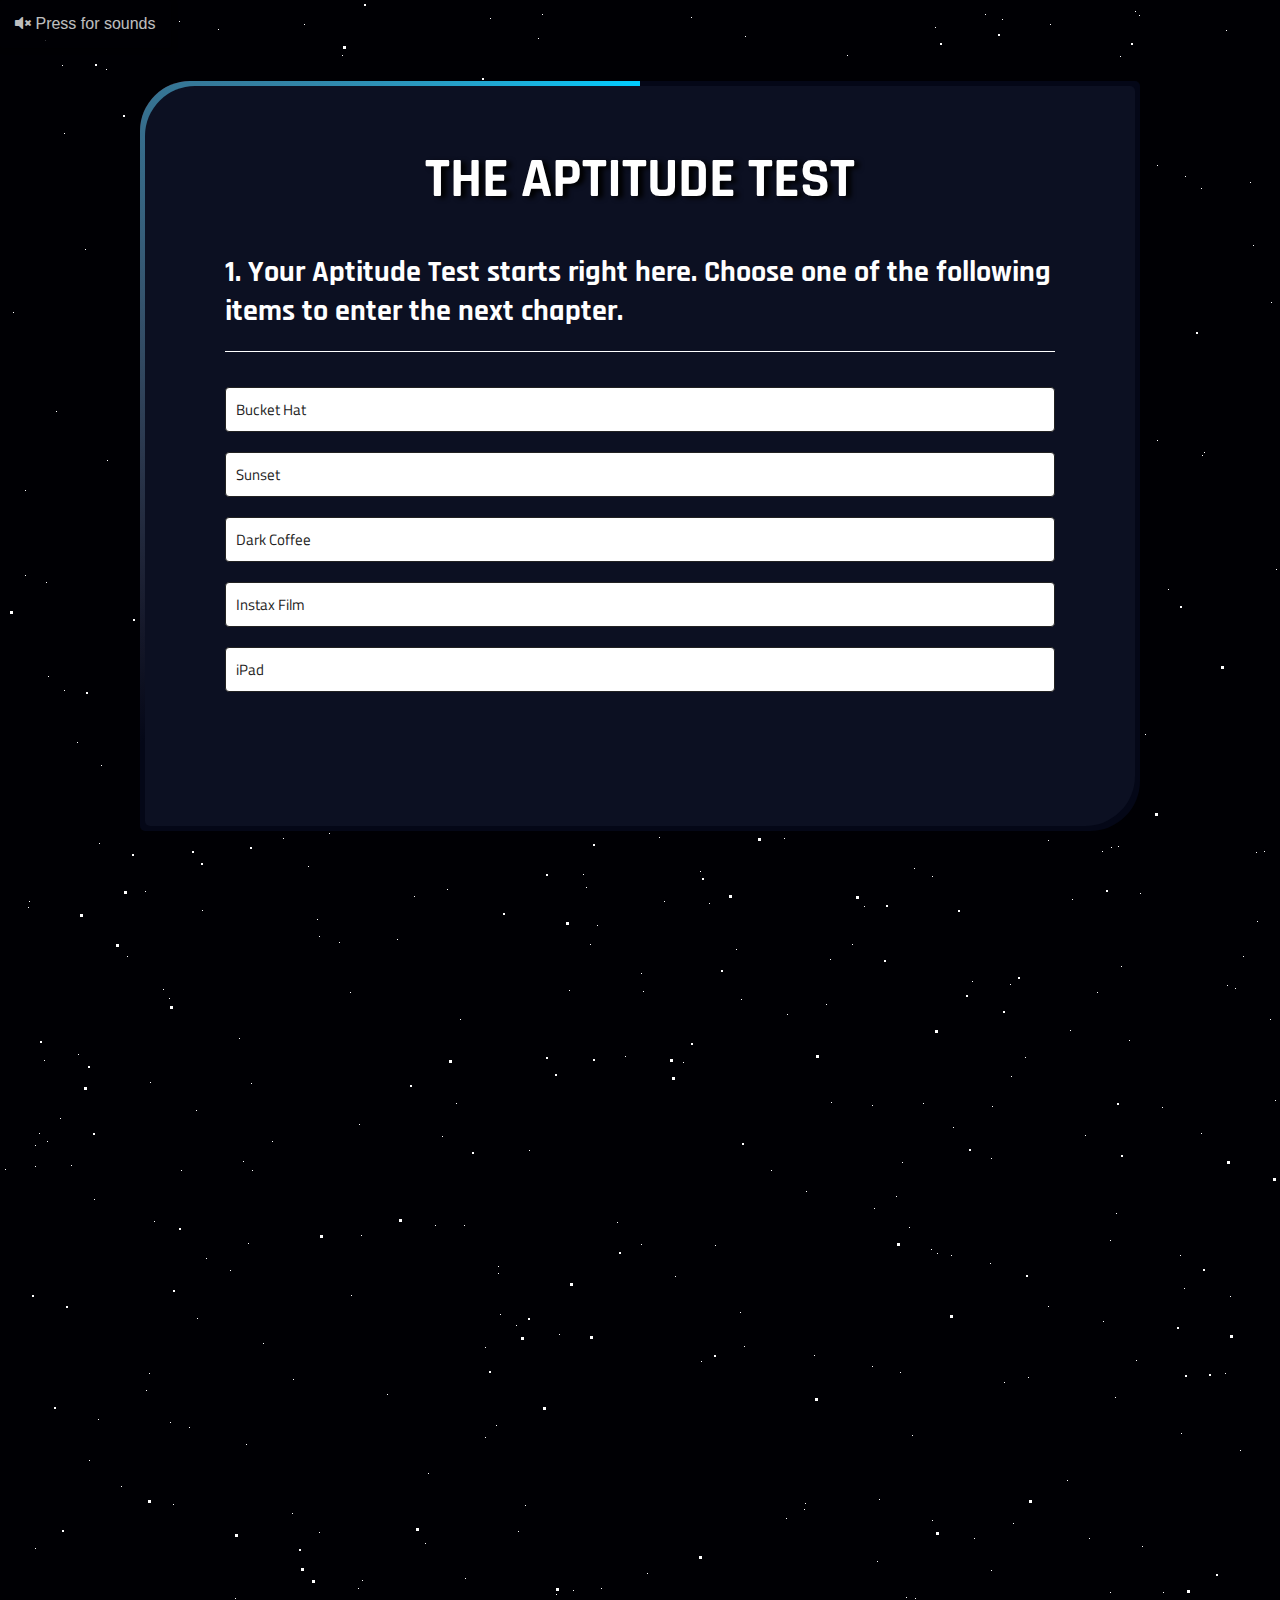
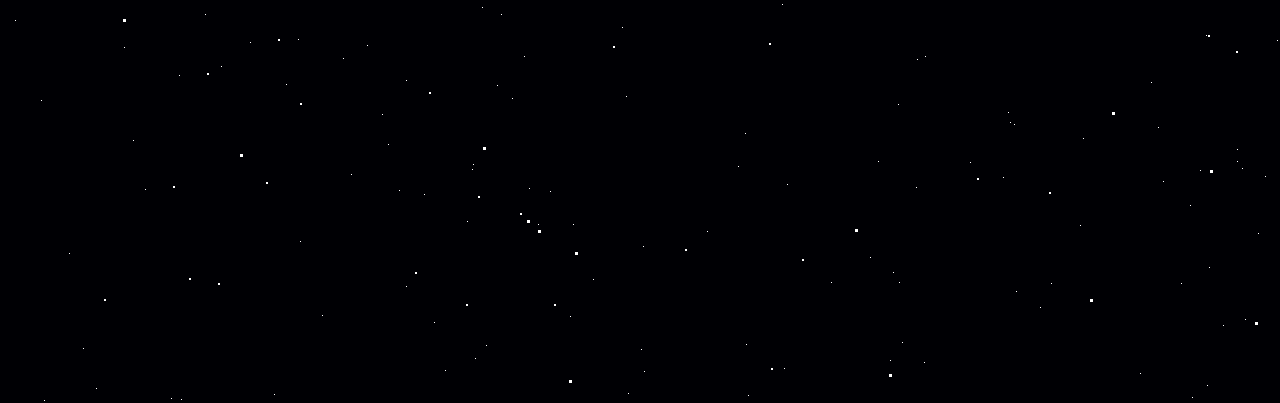
==== test.html @ cb3c07aa "With Accurate results" ====
<!DOCTYPE html>
<html lang="en">
<head>
    <meta charset="UTF-8">
    <meta name="viewport" content="width=device-width, initial-scale=1">
    <title>THE V-ZONE</title>
    
    <link rel="icon" href="./images/TVG (1).ico" type="image/x-icon">
    <link rel='stylesheet' href='https://cdnjs.cloudflare.com/ajax/libs/font-awesome/5.9.0/css/all.min.css'>
    <link rel="stylesheet" href="./test.css">
</head>
<body>
    <div id='stars'></div>
    <div id='stars2'></div>
    <div id='stars3'></div>
    <div class="container">
        <audio loop src="./audio/divergent-bg.mp3"></audio>
            <button class="mbtn" id="sound-btn">
                <i class="fas fa-volume-mute"></i>
                <span>Press for sounds</span>
            </button>
            <div class="test_container">
                <div class="test_form">
                    <!--<div class="test intro">
                        <h1>THE APTITUDE TEST</h1>
                        <p>Are you selfless like those in Abnegation, or do you value knowledge the most like the Erudite people. 
                            Perhaps you are brave as the soldier of Dauntless. Maybe you long for the peace the Amity have. Or do you fit in with the honest people of Candor?</p>
                        <p>The Aptitude Test will assign you to one of the factions in accordance with your personalities and traits. 
                            The test will reveal who you are and where you fit in, but regardless of the results, the choice is still in your hands,
                            whether to trust the test or trust yourself.</p>
                        <p><b><i>Faction before blood.</i></b></p>
                        <h4>THE GOVERNING BODY</h4>
                        <div class="nextbtn-container">
                            <button class="start-btn">TAKE THE SERUM</button>
                        </div>
                        
                    </div>-->
                    <div class="test aptitude">
                        <h1>THE APTITUDE TEST</h1>
                        <h2 id="question">QUESTION HERE</h2>
                        <div id="answer-buttons">
                            <button class="ansbtn">Answer 1</button>
                            <button class="ansbtn">Answer 2</button>
                            <button class="ansbtn">Answer 3</button>
                            <button class="ansbtn">Answer 4</button>
                            <button class="ansbtn">Answer 5</button>
                            
                        </div>
                        <button id="next-btn">NEXT</button>
                    </div>
                  
                </div>
            </div>
        
    </div>
    
    <script  src="./script.js"></script>
</body>
</html>
---- test.css ----
@import url('https://fonts.googleapis.com/css2?family=Poppins:wght@400;600;900&display=swap');
@import url('https://fonts.googleapis.com/css2?family=Rajdhani:wght@500;600;700&family=Titillium+Web:wght@200;400;600;700;800;900&display=swap');

@keyframes transitionIn {
  from {
      opacity: 0;
      transform: rotateX(-5deg);
  }
  to {
      opacity: 1;
      transform: rotateX(0);
  }
}


body {
    animation: transitionIn 1s;
    margin: 0;
    padding: 0;
    overflow-x: hidden;
    box-sizing: border-box;
    scroll-behavior: smooth;
    background: radial-gradient(ellipse at bottom, #000004 0%, #000004 100%);
    color: #ffffff;
}

.container {
    width: 100%;
    height: 100vh;
    display: flex;
    align-items: center;
    justify-content: center;
}

h1 {
    color: #ffffff;
    text-shadow: 5px 2px 5px #000000;
    text-transform: uppercase;
    font-size: 3.5em;
    font-family: 'Rajdhani', sans-serif;
    font-weight: 800;
    text-align: center;
    margin-top: 8px;
}

.test_form h4 {
    color: #ffffff;
    text-transform: uppercase;
    font-size: 30px;
    font-family: 'Rajdhani', sans-serif;
    font-weight: 900;
    text-align: left;
    margin-top: 10%;
}

.test_form p {
  color: #ffffff;
  font-family: 'Titillium Web', sans-serif;
  font-size: 18px;
  text-align: justify;
  text-justify: inter-word;
}

#stars {
    width: 1px;
    height: 1px;
    background: transparent;
    box-shadow: 1806px 732px #FFF , 741px 999px #FFF , 756px 742px #FFF , 661px 669px #FFF , 1609px 314px #FFF , 480px 361px #FFF , 447px 889px #FFF , 179px 1675px #FFF , 787px 1014px #FFF , 1358px 879px #FFF , 1102px 851px #FFF , 1326px 455px #FFF , 335px 594px #FFF , 1351px 1778px #FFF , 935px 27px #FFF , 1792px 367px #FFF , 1225px 1373px #FFF , 1990px 321px #FFF , 771px 1170px #FFF , 414px 896px #FFF , 1922px 1383px #FFF , 1072px 899px #FFF , 121px 1486px #FFF , 1501px 897px #FFF , 1235px 988px #FFF , 382px 1714px #FFF , 44px 2000px #FFF , 1927px 1209px #FFF , 274px 1994px #FFF , 1585px 891px #FFF , 501px 1614px #FFF , 1103px 1321px #FFF , 628px 1993px #FFF , 1675px 205px #FFF , 1956px 1377px #FFF , 1004px 1382px #FFF , 1689px 472px #FFF , 106px 69px #FFF , 308px 866px #FFF , 951px 1255px #FFF , 1978px 1495px #FFF , 1704px 1493px #FFF , 1303px 224px #FFF , 1016px 1891px #FFF , 706px 313px #FFF , 329px 833px #FFF , 932px 1520px #FFF , 627px 418px #FFF , 902px 1942px #FFF , 319px 936px #FFF , 879px 1499px #FFF , 1352px 1851px #FFF , 644px 1971px #FFF , 99px 843px #FFF , 1791px 1908px #FFF , 271px 571px #FFF , 1003px 1777px #FFF , 1472px 578px #FFF , 601px 1588px #FFF , 1118px 846px #FFF , 1185px 176px #FFF , 1140px 893px #FFF , 343px 1658px #FFF , 1649px 1209px #FFF , 1437px 1538px #FFF , 1826px 308px #FFF , 584px 616px #FFF , 556px 741px #FFF , 1839px 67px #FFF , 1677px 120px #FFF , 351px 1774px #FFF , 1110px 1592px #FFF , 1816px 696px #FFF , 1057px 488px #FFF , 899px 1882px #FFF , 659px 837px #FFF , 524px 666px #FFF , 1380px 540px #FFF , 890px 1960px #FFF , 641px 973px #FFF , 408px 326px #FFF , 1927px 495px #FFF , 342px 55px #FFF , 1008px 286px #FFF , 1975px 1547px #FFF , 1014px 1724px #FFF , 339px 942px #FFF , 1771px 73px #FFF , 1304px 573px #FFF , 1586px 159px #FFF , 428px 1473px #FFF , 1707px 474px #FFF , 272px 1141px #FFF , 83px 1948px #FFF , 298px 1639px #FFF , 870px 1857px #FFF , 593px 189px #FFF , 852px 944px #FFF , 1699px 1939px #FFF , 1163px 1781px #FFF , 1463px 828px #FFF , 596px 586px #FFF , 140px 765px #FFF , 877px 1561px #FFF , 367px 1645px #FFF , 406px 1680px #FFF , 1397px 612px #FFF , 1258px 1833px #FFF , 1833px 1373px #FFF , 1181px 1433px #FFF , 1818px 929px #FFF , 900px 1372px #FFF , 304px 24px #FFF , 511px 261px #FFF , 1379px 1305px #FFF , 1722px 1792px #FFF , 1966px 142px #FFF , 1064px 498px #FFF , 1040px 1907px #FFF , 35px 1166px #FFF , 397px 316px #FFF , 1795px 1603px #FFF , 1107px 259px #FFF , 465px 1578px #FFF , 25px 490px #FFF , 1157px 165px #FFF , 787px 1784px #FFF , 1207px 1985px #FFF , 1264px 851px #FFF , 1010px 1722px #FFF , 315px 633px #FFF , 1275px 1100px #FFF , 1271px 302px #FFF , 1796px 1953px #FFF , 916px 1787px #FFF , 1756px 603px #FFF , 1360px 1920px #FFF , 1473px 1698px #FFF , 202px 910px #FFF , 1134px 498px #FFF , 1663px 1295px #FFF , 13px 312px #FFF , 1435px 937px #FFF , 625px 1056px #FFF , 559px 1334px #FFF , 638px 370px #FFF , 45px 40px #FFF , 28px 907px #FFF , 586px 887px #FFF , 218px 29px #FFF , 475px 1958px #FFF , 1821px 498px #FFF , 985px 14px #FFF , 784px 1968px #FFF , 1675px 1564px #FFF , 189px 1427px #FFF , 590px 944px #FFF , 1609px 1182px #FFF , 1709px 1771px #FFF , 1028px 1377px #FFF , 1664px 894px #FFF , 235px 1598px #FFF , 71px 1165px #FFF , 1151px 1682px #FFF , 69px 1853px #FFF , 145px 1789px #FFF , 923px 1103px #FFF , 1416px 183px #FFF , 1115px 1397px #FFF , 435px 1225px #FFF , 1438px 431px #FFF , 1209px 1867px #FFF , 522px 270px #FFF , 1601px 861px #FFF , 1988px 851px #FFF , 205px 1614px #FFF , 206px 1258px #FFF , 1508px 119px #FFF , 1243px 956px #FFF , 490px 534px #FFF , 1297px 1505px #FFF , 898px 1704px #FFF , 500px 1314px #FFF , 98px 1419px #FFF , 1563px 1139px #FFF , 152px 210px #FFF , 1250px 182px #FFF , 1666px 65px #FFF , 173px 1504px #FFF , 199px 748px #FFF , 1080px 1825px #FFF , 991px 1158px #FFF , 1928px 1562px #FFF , 1853px 1187px #FFF , 1322px 270px #FFF , 39px 1133px #FFF , 1410px 1322px #FFF , 498px 1266px #FFF , 874px 1208px #FFF , 1767px 976px #FFF , 1429px 504px #FFF , 1192px 1997px #FFF , 399px 1790px #FFF , 746px 1944px #FFF , 715px 1245px #FFF , 1538px 747px #FFF , 1728px 1818px #FFF , 734px 718px #FFF , 550px 1791px #FFF , 1202px 455px #FFF , 78px 1054px #FFF , 1070px 1030px #FFF , 1569px 350px #FFF , 1880px 124px #FFF , 830px 959px #FFF , 107px 460px #FFF , 888px 352px #FFF , 1048px 840px #FFF , 1589px 1252px #FFF , 300px 1841px #FFF , 1308px 251px #FFF , 169px 998px #FFF , 1135px 11px #FFF , 709px 903px #FFF , 497px 1685px #FFF , 163px 989px #FFF , 142px 328px #FFF , 388px 1744px #FFF , 781px 533px #FFF , 847px 55px #FFF , 1638px 1896px #FFF , 64px 133px #FFF , 47px 1141px #FFF , 1952px 166px #FFF , 1237px 1749px #FFF , 812px 691px #FFF , 456px 1103px #FFF , 269px 441px #FFF , 490px 18px #FFF , 804px 1509px #FFF , 947px 341px #FFF , 1587px 275px #FFF , 1816px 262px #FFF , 1299px 717px #FFF , 248px 1243px #FFF , 1590px 362px #FFF , 1230px 1296px #FFF , 1892px 482px #FFF , 1558px 185px #FFF , 880px 729px #FFF , 1897px 99px #FFF , 1314px 1459px #FFF , 1552px 439px #FFF , 1845px 782px #FFF , 1697px 1599px #FFF , 667px 675px #FFF , 352px 625px #FFF , 246px 1444px #FFF , 358px 1588px #FFF , 290px 286px #FFF , 230px 1270px #FFF , 1874px 1524px #FFF , 1226px 30px #FFF , 1051px 1883px #FFF , 1140px 1973px #FFF , 1860px 1150px #FFF , 276px 300px #FFF , 350px 992px #FFF , 1775px 402px #FFF , 518px 1531px #FFF , 890px 90px #FFF , 516px 1325px #FFF , 1048px 1306px #FFF , 283px 838px #FFF , 1402px 1662px #FFF , 912px 1435px #FFF , 705px 676px #FFF , 1184px 1288px #FFF , 1782px 32px #FFF , 909px 1227px #FFF , 1397px 314px #FFF , 937px 1253px #FFF , 533px 489px #FFF , 48px 676px #FFF , 643px 1846px #FFF , 1360px 585px #FFF , 667px 638px #FFF , 446px 230px #FFF , 527px 254px #FFF , 1651px 632px #FFF , 1298px 1726px #FFF , 1817px 468px #FFF , 351px 1295px #FFF , 1763px 1907px #FFF , 1708px 1594px #FFF , 648px 370px #FFF , 691px 17px #FFF , 622px 1627px #FFF , 1651px 574px #FFF , 831px 1102px #FFF , 198px 451px #FFF , 35px 1145px #FFF , 1514px 884px #FFF , 1693px 1313px #FFF , 629px 269px #FFF , 1683px 1725px #FFF , 626px 1696px #FFF , 872px 1366px #FFF , 127px 956px #FFF , 1486px 536px #FFF , 917px 1659px #FFF , 1907px 1354px #FFF , 1362px 370px #FFF , 1227px 985px #FFF , 1180px 1255px #FFF , 842px 260px #FFF , 556px 428px #FFF , 1162px 1107px #FFF , 690px 86px #FFF , 168px 267px #FFF , 364px 430px #FFF , 1467px 1366px #FFF , 1958px 1791px #FFF , 460px 1019px #FFF , 971px 565px #FFF , 1292px 1094px #FFF , 906px 1597px #FFF , 1326px 1975px #FFF , 1245px 1919px #FFF , 784px 838px #FFF , 319px 1532px #FFF , 1085px 1135px #FFF , 1644px 580px #FFF , 443px 178px #FFF , 1074px 570px #FFF , 1576px 1024px #FFF , 1083px 1738px #FFF , 170px 1422px #FFF , 576px 481px #FFF , 683px 1062px #FFF , 1815px 574px #FFF , 702px 307px #FFF , 1833px 638px #FFF , 96px 1988px #FFF , 1504px 1867px #FFF , 1384px 1265px #FFF , 1945px 1747px #FFF , 726px 819px #FFF , 154px 1221px #FFF , 907px 219px #FFF , 808px 273px #FFF , 1515px 1671px #FFF , 1470px 444px #FFF , 1725px 1587px #FFF , 1575px 686px #FFF , 991px 1570px #FFF , 1953px 1114px #FFF , 1858px 528px #FFF , 1130px 532px #FFF , 1120px 56px #FFF , 401px 208px #FFF , 1376px 1020px #FFF , 1449px 766px #FFF , 424px 1794px #FFF , 1791px 790px #FFF , 1655px 612px #FFF , 60px 1118px #FFF , 317px 919px #FFF , 258px 567px #FFF , 1344px 432px #FFF , 1695px 1992px #FFF , 1089px 1538px #FFF , 1667px 104px #FFF , 798px 782px #FFF , 1002px 19px #FFF , 1644px 702px #FFF , 455px 154px #FFF , 1833px 851px #FFF , 441px 830px #FFF , 701px 1361px #FFF , 1593px 1751px #FFF , 397px 939px #FFF , 1770px 1441px #FFF , 831px 1882px #FFF , 1394px 439px #FFF , 1752px 12px #FFF , 1981px 795px #FFF , 848px 349px #FFF , 1145px 734px #FFF , 805px 1503px #FFF , 1062px 131px #FFF , 745px 1733px #FFF , 1168px 589px #FFF , 792px 182px #FFF , 101px 765px #FFF , 1626px 1802px #FFF , 1827px 865px #FFF , 915px 1598px #FFF , 1491px 1893px #FFF , 485px 1437px #FFF , 1242px 1768px #FFF , 738px 1766px #FFF , 573px 1824px #FFF , 362px 1580px #FFF , 1497px 1523px #FFF , 1024px 362px #FFF , 1256px 852px #FFF , 974px 1538px #FFF , 1795px 1629px #FFF , 1360px 439px #FFF , 181px 1170px #FFF , 556px 1594px #FFF , 85px 249px #FFF , 64px 690px #FFF , 1951px 1043px #FFF , 736px 949px #FFF , 1297px 652px #FFF , 835px 696px #FFF , 252px 270px #FFF , 293px 1379px #FFF , 757px 712px #FFF , 780px 616px #FFF , 1408px 273px #FFF , 1934px 462px #FFF , 201px 288px #FFF , 251px 1083px #FFF , 1983px 626px #FFF , 1378px 1877px #FFF , 1376px 1571px #FFF , 1111px 847px #FFF , 1440px 768px #FFF , 1569px 1283px #FFF , 932px 619px #FFF , 1011px 1076px #FFF , 1223px 1925px #FFF , 197px 1318px #FFF , 525px 1505px #FFF , 1157px 440px #FFF , 171px 1998px #FFF , 1411px 1596px #FFF , 892px 181px #FFF , 1834px 259px #FFF , 250px 1642px #FFF , 146px 1390px #FFF , 1158px 1727px #FFF , 211px 770px #FFF , 896px 1196px #FFF , 1067px 1480px #FFF , 748px 1995px #FFF , 1116px 1213px #FFF , 1967px 1268px #FFF , 1937px 115px #FFF , 1582px 1572px #FFF , 593px 1879px #FFF , 1520px 1220px #FFF , 707px 1831px #FFF , 1201px 1133px #FFF , 641px 1949px #FFF , 643px 991px #FFF , 498px 1273px #FFF , 179px 21px #FFF , 347px 747px #FFF , 1121px 966px #FFF , 1393px 326px #FFF , 501px 432px #FFF , 1181px 1883px #FFF , 664px 901px #FFF , 546px 386px #FFF , 1257px 921px #FFF , 738px 240px #FFF , 1041px 199px #FFF , 570px 1916px #FFF , 1979px 98px #FFF , 1517px 830px #FFF , 1129px 1040px #FFF , 786px 1518px #FFF , 542px 14px #FFF , 970px 1762px #FFF , 529px 1150px #FFF , 1063px 582px #FFF , 1682px 1989px #FFF , 700px 682px #FFF , 118px 29px #FFF , 649px 441px #FFF , 796px 135px #FFF , 1128px 231px #FFF , 830px 423px #FFF , 1661px 835px #FFF , 1660px 1354px #FFF , 1139px 15px #FFF , 1501px 172px #FFF , 647px 1573px #FFF , 1190px 1805px #FFF , 524px 1656px #FFF , 1200px 1770px #FFF , 902px 1162px #FFF , 1317px 1314px #FFF , 1926px 783px #FFF , 56px 411px #FFF , 1201px 188px #FFF , 425px 1543px #FFF , 181px 1999px #FFF , 1855px 1332px #FFF , 1095px 759px #FFF , 1097px 992px #FFF , 1787px 999px #FFF , 1142px 1546px #FFF , 400px 295px #FFF , 1690px 816px #FFF , 1396px 1336px #FFF , 89px 1460px #FFF , 1750px 1570px #FFF , 62px 65px #FFF , 322px 1915px #FFF , 1618px 571px #FFF , 1607px 446px #FFF , 1469px 113px #FFF , 925px 1656px #FFF , 1098px 751px #FFF , 1670px 673px #FFF , 1664px 1159px #FFF , 1716px 95px #FFF , 1493px 902px #FFF , 631px 774px #FFF , 1941px 311px #FFF , 1666px 644px #FFF , 1845px 252px #FFF , 478px 672px #FFF , 1403px 879px #FFF , 573px 1590px #FFF , 1265px 1776px #FFF , 675px 1276px #FFF , 485px 1347px #FFF , 789px 649px #FFF , 467px 1821px #FFF , 1647px 488px #FFF , 1084px 822px #FFF , 44px 1060px #FFF , 812px 830px #FFF , 1136px 1360px #FFF , 1718px 1550px #FFF , 149px 1373px #FFF , 1698px 692px #FFF , 41px 1700px #FFF , 1067px 352px #FFF , 1852px 1282px #FFF , 932px 876px #FFF , 1681px 14px #FFF , 1010px 984px #FFF , 914px 868px #FFF , 515px 311px #FFF , 744px 1346px #FFF , 265px 631px #FFF , 1649px 209px #FFF , 1738px 661px #FFF , 1050px 24px #FFF , 1590px 1107px #FFF , 597px 925px #FFF , 94px 1199px #FFF , 145px 891px #FFF , 221px 1666px #FFF , 1485px 1165px #FFF , 851px 648px #FFF , 1791px 979px #FFF , 1691px 1656px #FFF , 124px 1647px #FFF , 864px 906px #FFF , 150px 1082px #FFF , 1317px 1328px #FFF , 1963px 1193px #FFF , 953px 1127px #FFF , 912px 477px #FFF , 1535px 1326px #FFF , 1692px 913px #FFF , 1796px 555px #FFF , 806px 1191px #FFF , 1640px 1704px #FFF , 918px 622px #FFF , 1369px 1463px #FFF , 893px 1872px #FFF , 1025px 1057px #FFF , 1408px 1002px #FFF , 434px 1922px #FFF , 1864px 1583px #FFF , 1240px 1450px #FFF , 1767px 1386px #FFF , 1472px 1262px #FFF , 861px 156px #FFF , 1013px 1523px #FFF , 245px 495px #FFF , 292px 1513px #FFF , 719px 280px #FFF , 1703px 1136px #FFF , 1110px 1240px #FFF , 243px 1161px #FFF , 700px 871px #FFF , 924px 1962px #FFF , 512px 1698px #FFF , 1206px 1635px #FFF , 1508px 1182px #FFF , 1115px 805px #FFF , 740px 1312px #FFF , 1351px 1374px #FFF , 1770px 1266px #FFF , 46px 582px #FFF , 1349px 27px #FFF , 1619px 1364px #FFF , 1697px 1244px #FFF , 1253px 245px #FFF , 1204px 452px #FFF , 239px 173px #FFF , 1524px 737px #FFF , 496px 1425px #FFF , 1682px 1992px #FFF , 406px 1886px #FFF , 1827px 1631px #FFF , 1455px 1249px #FFF , 1322px 1220px #FFF , 569px 990px #FFF , 196px 1110px #FFF , 948px 656px #FFF , 782px 1604px #FFF , 1717px 1463px #FFF , 529px 1788px #FFF , 194px 374px #FFF , 1835px 1530px #FFF , 1620px 370px #FFF , 1285px 1114px #FFF , 1277px 1640px #FFF , 255px 533px #FFF , 1237px 1761px #FFF , 538px 1824px #FFF , 878px 1761px #FFF , 1276px 569px #FFF , 1366px 237px #FFF , 617px 1222px #FFF , 482px 1607px #FFF , 359px 1124px #FFF , 641px 1244px #FFF , 1894px 986px #FFF , 1297px 21px #FFF , 207px 362px #FFF , 1678px 1499px #FFF , 814px 1355px #FFF , 931px 1249px #FFF , 25px 575px #FFF , 826px 1004px #FFF , 1766px 32px #FFF , 5px 1169px #FFF , 799px 683px #FFF , 642px 341px #FFF , 1911px 1530px #FFF , 1014px 538px #FFF , 473px 1764px #FFF , 1270px 1019px #FFF , 1024px 572px #FFF , 1673px 407px #FFF , 286px 1684px #FFF , 1936px 1672px #FFF , 469px 613px #FFF , 1607px 577px #FFF , 599px 444px #FFF , 1311px 672px #FFF , 239px 1038px #FFF , 1566px 1544px #FFF , 1616px 862px #FFF , 1520px 488px #FFF , 1008px 1712px #FFF , 15px 1620px #FFF , 263px 1343px #FFF , 1434px 1397px #FFF , 745px 36px #FFF , 1421px 1746px #FFF , 659px 297px #FFF , 1457px 1587px #FFF , 472px 1769px #FFF , 1062px 176px #FFF , 361px 1235px #FFF , 1887px 23px #FFF , 583px 874px #FFF , 445px 1970px #FFF , 1453px 7px #FFF , 1403px 263px #FFF , 252px 1170px #FFF , 35px 1548px #FFF , 387px 1394px #FFF , 990px 1263px #FFF , 442px 1136px #FFF , 538px 38px #FFF , 486px 1945px #FFF , 1313px 1946px #FFF , 972px 981px #FFF , 992px 1106px #FFF , 464px 1225px #FFF , 1163px 1592px #FFF , 29px 901px #FFF , 133px 1740px #FFF , 77px 742px #FFF , 1880px 819px #FFF , 872px 1105px #FFF;
    animation: animStar 50s linear infinite;
  }
  #stars:after {
    content: "";
    position: absolute;
    top: 2000px;
    width: 1px;
    height: 1px;
    background: transparent;
    box-shadow: 1806px 732px #FFF , 741px 999px #FFF , 756px 742px #FFF , 661px 669px #FFF , 1609px 314px #FFF , 480px 361px #FFF , 447px 889px #FFF , 179px 1675px #FFF , 787px 1014px #FFF , 1358px 879px #FFF , 1102px 851px #FFF , 1326px 455px #FFF , 335px 594px #FFF , 1351px 1778px #FFF , 935px 27px #FFF , 1792px 367px #FFF , 1225px 1373px #FFF , 1990px 321px #FFF , 771px 1170px #FFF , 414px 896px #FFF , 1922px 1383px #FFF , 1072px 899px #FFF , 121px 1486px #FFF , 1501px 897px #FFF , 1235px 988px #FFF , 382px 1714px #FFF , 44px 2000px #FFF , 1927px 1209px #FFF , 274px 1994px #FFF , 1585px 891px #FFF , 501px 1614px #FFF , 1103px 1321px #FFF , 628px 1993px #FFF , 1675px 205px #FFF , 1956px 1377px #FFF , 1004px 1382px #FFF , 1689px 472px #FFF , 106px 69px #FFF , 308px 866px #FFF , 951px 1255px #FFF , 1978px 1495px #FFF , 1704px 1493px #FFF , 1303px 224px #FFF , 1016px 1891px #FFF , 706px 313px #FFF , 329px 833px #FFF , 932px 1520px #FFF , 627px 418px #FFF , 902px 1942px #FFF , 319px 936px #FFF , 879px 1499px #FFF , 1352px 1851px #FFF , 644px 1971px #FFF , 99px 843px #FFF , 1791px 1908px #FFF , 271px 571px #FFF , 1003px 1777px #FFF , 1472px 578px #FFF , 601px 1588px #FFF , 1118px 846px #FFF , 1185px 176px #FFF , 1140px 893px #FFF , 343px 1658px #FFF , 1649px 1209px #FFF , 1437px 1538px #FFF , 1826px 308px #FFF , 584px 616px #FFF , 556px 741px #FFF , 1839px 67px #FFF , 1677px 120px #FFF , 351px 1774px #FFF , 1110px 1592px #FFF , 1816px 696px #FFF , 1057px 488px #FFF , 899px 1882px #FFF , 659px 837px #FFF , 524px 666px #FFF , 1380px 540px #FFF , 890px 1960px #FFF , 641px 973px #FFF , 408px 326px #FFF , 1927px 495px #FFF , 342px 55px #FFF , 1008px 286px #FFF , 1975px 1547px #FFF , 1014px 1724px #FFF , 339px 942px #FFF , 1771px 73px #FFF , 1304px 573px #FFF , 1586px 159px #FFF , 428px 1473px #FFF , 1707px 474px #FFF , 272px 1141px #FFF , 83px 1948px #FFF , 298px 1639px #FFF , 870px 1857px #FFF , 593px 189px #FFF , 852px 944px #FFF , 1699px 1939px #FFF , 1163px 1781px #FFF , 1463px 828px #FFF , 596px 586px #FFF , 140px 765px #FFF , 877px 1561px #FFF , 367px 1645px #FFF , 406px 1680px #FFF , 1397px 612px #FFF , 1258px 1833px #FFF , 1833px 1373px #FFF , 1181px 1433px #FFF , 1818px 929px #FFF , 900px 1372px #FFF , 304px 24px #FFF , 511px 261px #FFF , 1379px 1305px #FFF , 1722px 1792px #FFF , 1966px 142px #FFF , 1064px 498px #FFF , 1040px 1907px #FFF , 35px 1166px #FFF , 397px 316px #FFF , 1795px 1603px #FFF , 1107px 259px #FFF , 465px 1578px #FFF , 25px 490px #FFF , 1157px 165px #FFF , 787px 1784px #FFF , 1207px 1985px #FFF , 1264px 851px #FFF , 1010px 1722px #FFF , 315px 633px #FFF , 1275px 1100px #FFF , 1271px 302px #FFF , 1796px 1953px #FFF , 916px 1787px #FFF , 1756px 603px #FFF , 1360px 1920px #FFF , 1473px 1698px #FFF , 202px 910px #FFF , 1134px 498px #FFF , 1663px 1295px #FFF , 13px 312px #FFF , 1435px 937px #FFF , 625px 1056px #FFF , 559px 1334px #FFF , 638px 370px #FFF , 45px 40px #FFF , 28px 907px #FFF , 586px 887px #FFF , 218px 29px #FFF , 475px 1958px #FFF , 1821px 498px #FFF , 985px 14px #FFF , 784px 1968px #FFF , 1675px 1564px #FFF , 189px 1427px #FFF , 590px 944px #FFF , 1609px 1182px #FFF , 1709px 1771px #FFF , 1028px 1377px #FFF , 1664px 894px #FFF , 235px 1598px #FFF , 71px 1165px #FFF , 1151px 1682px #FFF , 69px 1853px #FFF , 145px 1789px #FFF , 923px 1103px #FFF , 1416px 183px #FFF , 1115px 1397px #FFF , 435px 1225px #FFF , 1438px 431px #FFF , 1209px 1867px #FFF , 522px 270px #FFF , 1601px 861px #FFF , 1988px 851px #FFF , 205px 1614px #FFF , 206px 1258px #FFF , 1508px 119px #FFF , 1243px 956px #FFF , 490px 534px #FFF , 1297px 1505px #FFF , 898px 1704px #FFF , 500px 1314px #FFF , 98px 1419px #FFF , 1563px 1139px #FFF , 152px 210px #FFF , 1250px 182px #FFF , 1666px 65px #FFF , 173px 1504px #FFF , 199px 748px #FFF , 1080px 1825px #FFF , 991px 1158px #FFF , 1928px 1562px #FFF , 1853px 1187px #FFF , 1322px 270px #FFF , 39px 1133px #FFF , 1410px 1322px #FFF , 498px 1266px #FFF , 874px 1208px #FFF , 1767px 976px #FFF , 1429px 504px #FFF , 1192px 1997px #FFF , 399px 1790px #FFF , 746px 1944px #FFF , 715px 1245px #FFF , 1538px 747px #FFF , 1728px 1818px #FFF , 734px 718px #FFF , 550px 1791px #FFF , 1202px 455px #FFF , 78px 1054px #FFF , 1070px 1030px #FFF , 1569px 350px #FFF , 1880px 124px #FFF , 830px 959px #FFF , 107px 460px #FFF , 888px 352px #FFF , 1048px 840px #FFF , 1589px 1252px #FFF , 300px 1841px #FFF , 1308px 251px #FFF , 169px 998px #FFF , 1135px 11px #FFF , 709px 903px #FFF , 497px 1685px #FFF , 163px 989px #FFF , 142px 328px #FFF , 388px 1744px #FFF , 781px 533px #FFF , 847px 55px #FFF , 1638px 1896px #FFF , 64px 133px #FFF , 47px 1141px #FFF , 1952px 166px #FFF , 1237px 1749px #FFF , 812px 691px #FFF , 456px 1103px #FFF , 269px 441px #FFF , 490px 18px #FFF , 804px 1509px #FFF , 947px 341px #FFF , 1587px 275px #FFF , 1816px 262px #FFF , 1299px 717px #FFF , 248px 1243px #FFF , 1590px 362px #FFF , 1230px 1296px #FFF , 1892px 482px #FFF , 1558px 185px #FFF , 880px 729px #FFF , 1897px 99px #FFF , 1314px 1459px #FFF , 1552px 439px #FFF , 1845px 782px #FFF , 1697px 1599px #FFF , 667px 675px #FFF , 352px 625px #FFF , 246px 1444px #FFF , 358px 1588px #FFF , 290px 286px #FFF , 230px 1270px #FFF , 1874px 1524px #FFF , 1226px 30px #FFF , 1051px 1883px #FFF , 1140px 1973px #FFF , 1860px 1150px #FFF , 276px 300px #FFF , 350px 992px #FFF , 1775px 402px #FFF , 518px 1531px #FFF , 890px 90px #FFF , 516px 1325px #FFF , 1048px 1306px #FFF , 283px 838px #FFF , 1402px 1662px #FFF , 912px 1435px #FFF , 705px 676px #FFF , 1184px 1288px #FFF , 1782px 32px #FFF , 909px 1227px #FFF , 1397px 314px #FFF , 937px 1253px #FFF , 533px 489px #FFF , 48px 676px #FFF , 643px 1846px #FFF , 1360px 585px #FFF , 667px 638px #FFF , 446px 230px #FFF , 527px 254px #FFF , 1651px 632px #FFF , 1298px 1726px #FFF , 1817px 468px #FFF , 351px 1295px #FFF , 1763px 1907px #FFF , 1708px 1594px #FFF , 648px 370px #FFF , 691px 17px #FFF , 622px 1627px #FFF , 1651px 574px #FFF , 831px 1102px #FFF , 198px 451px #FFF , 35px 1145px #FFF , 1514px 884px #FFF , 1693px 1313px #FFF , 629px 269px #FFF , 1683px 1725px #FFF , 626px 1696px #FFF , 872px 1366px #FFF , 127px 956px #FFF , 1486px 536px #FFF , 917px 1659px #FFF , 1907px 1354px #FFF , 1362px 370px #FFF , 1227px 985px #FFF , 1180px 1255px #FFF , 842px 260px #FFF , 556px 428px #FFF , 1162px 1107px #FFF , 690px 86px #FFF , 168px 267px #FFF , 364px 430px #FFF , 1467px 1366px #FFF , 1958px 1791px #FFF , 460px 1019px #FFF , 971px 565px #FFF , 1292px 1094px #FFF , 906px 1597px #FFF , 1326px 1975px #FFF , 1245px 1919px #FFF , 784px 838px #FFF , 319px 1532px #FFF , 1085px 1135px #FFF , 1644px 580px #FFF , 443px 178px #FFF , 1074px 570px #FFF , 1576px 1024px #FFF , 1083px 1738px #FFF , 170px 1422px #FFF , 576px 481px #FFF , 683px 1062px #FFF , 1815px 574px #FFF , 702px 307px #FFF , 1833px 638px #FFF , 96px 1988px #FFF , 1504px 1867px #FFF , 1384px 1265px #FFF , 1945px 1747px #FFF , 726px 819px #FFF , 154px 1221px #FFF , 907px 219px #FFF , 808px 273px #FFF , 1515px 1671px #FFF , 1470px 444px #FFF , 1725px 1587px #FFF , 1575px 686px #FFF , 991px 1570px #FFF , 1953px 1114px #FFF , 1858px 528px #FFF , 1130px 532px #FFF , 1120px 56px #FFF , 401px 208px #FFF , 1376px 1020px #FFF , 1449px 766px #FFF , 424px 1794px #FFF , 1791px 790px #FFF , 1655px 612px #FFF , 60px 1118px #FFF , 317px 919px #FFF , 258px 567px #FFF , 1344px 432px #FFF , 1695px 1992px #FFF , 1089px 1538px #FFF , 1667px 104px #FFF , 798px 782px #FFF , 1002px 19px #FFF , 1644px 702px #FFF , 455px 154px #FFF , 1833px 851px #FFF , 441px 830px #FFF , 701px 1361px #FFF , 1593px 1751px #FFF , 397px 939px #FFF , 1770px 1441px #FFF , 831px 1882px #FFF , 1394px 439px #FFF , 1752px 12px #FFF , 1981px 795px #FFF , 848px 349px #FFF , 1145px 734px #FFF , 805px 1503px #FFF , 1062px 131px #FFF , 745px 1733px #FFF , 1168px 589px #FFF , 792px 182px #FFF , 101px 765px #FFF , 1626px 1802px #FFF , 1827px 865px #FFF , 915px 1598px #FFF , 1491px 1893px #FFF , 485px 1437px #FFF , 1242px 1768px #FFF , 738px 1766px #FFF , 573px 1824px #FFF , 362px 1580px #FFF , 1497px 1523px #FFF , 1024px 362px #FFF , 1256px 852px #FFF , 974px 1538px #FFF , 1795px 1629px #FFF , 1360px 439px #FFF , 181px 1170px #FFF , 556px 1594px #FFF , 85px 249px #FFF , 64px 690px #FFF , 1951px 1043px #FFF , 736px 949px #FFF , 1297px 652px #FFF , 835px 696px #FFF , 252px 270px #FFF , 293px 1379px #FFF , 757px 712px #FFF , 780px 616px #FFF , 1408px 273px #FFF , 1934px 462px #FFF , 201px 288px #FFF , 251px 1083px #FFF , 1983px 626px #FFF , 1378px 1877px #FFF , 1376px 1571px #FFF , 1111px 847px #FFF , 1440px 768px #FFF , 1569px 1283px #FFF , 932px 619px #FFF , 1011px 1076px #FFF , 1223px 1925px #FFF , 197px 1318px #FFF , 525px 1505px #FFF , 1157px 440px #FFF , 171px 1998px #FFF , 1411px 1596px #FFF , 892px 181px #FFF , 1834px 259px #FFF , 250px 1642px #FFF , 146px 1390px #FFF , 1158px 1727px #FFF , 211px 770px #FFF , 896px 1196px #FFF , 1067px 1480px #FFF , 748px 1995px #FFF , 1116px 1213px #FFF , 1967px 1268px #FFF , 1937px 115px #FFF , 1582px 1572px #FFF , 593px 1879px #FFF , 1520px 1220px #FFF , 707px 1831px #FFF , 1201px 1133px #FFF , 641px 1949px #FFF , 643px 991px #FFF , 498px 1273px #FFF , 179px 21px #FFF , 347px 747px #FFF , 1121px 966px #FFF , 1393px 326px #FFF , 501px 432px #FFF , 1181px 1883px #FFF , 664px 901px #FFF , 546px 386px #FFF , 1257px 921px #FFF , 738px 240px #FFF , 1041px 199px #FFF , 570px 1916px #FFF , 1979px 98px #FFF , 1517px 830px #FFF , 1129px 1040px #FFF , 786px 1518px #FFF , 542px 14px #FFF , 970px 1762px #FFF , 529px 1150px #FFF , 1063px 582px #FFF , 1682px 1989px #FFF , 700px 682px #FFF , 118px 29px #FFF , 649px 441px #FFF , 796px 135px #FFF , 1128px 231px #FFF , 830px 423px #FFF , 1661px 835px #FFF , 1660px 1354px #FFF , 1139px 15px #FFF , 1501px 172px #FFF , 647px 1573px #FFF , 1190px 1805px #FFF , 524px 1656px #FFF , 1200px 1770px #FFF , 902px 1162px #FFF , 1317px 1314px #FFF , 1926px 783px #FFF , 56px 411px #FFF , 1201px 188px #FFF , 425px 1543px #FFF , 181px 1999px #FFF , 1855px 1332px #FFF , 1095px 759px #FFF , 1097px 992px #FFF , 1787px 999px #FFF , 1142px 1546px #FFF , 400px 295px #FFF , 1690px 816px #FFF , 1396px 1336px #FFF , 89px 1460px #FFF , 1750px 1570px #FFF , 62px 65px #FFF , 322px 1915px #FFF , 1618px 571px #FFF , 1607px 446px #FFF , 1469px 113px #FFF , 925px 1656px #FFF , 1098px 751px #FFF , 1670px 673px #FFF , 1664px 1159px #FFF , 1716px 95px #FFF , 1493px 902px #FFF , 631px 774px #FFF , 1941px 311px #FFF , 1666px 644px #FFF , 1845px 252px #FFF , 478px 672px #FFF , 1403px 879px #FFF , 573px 1590px #FFF , 1265px 1776px #FFF , 675px 1276px #FFF , 485px 1347px #FFF , 789px 649px #FFF , 467px 1821px #FFF , 1647px 488px #FFF , 1084px 822px #FFF , 44px 1060px #FFF , 812px 830px #FFF , 1136px 1360px #FFF , 1718px 1550px #FFF , 149px 1373px #FFF , 1698px 692px #FFF , 41px 1700px #FFF , 1067px 352px #FFF , 1852px 1282px #FFF , 932px 876px #FFF , 1681px 14px #FFF , 1010px 984px #FFF , 914px 868px #FFF , 515px 311px #FFF , 744px 1346px #FFF , 265px 631px #FFF , 1649px 209px #FFF , 1738px 661px #FFF , 1050px 24px #FFF , 1590px 1107px #FFF , 597px 925px #FFF , 94px 1199px #FFF , 145px 891px #FFF , 221px 1666px #FFF , 1485px 1165px #FFF , 851px 648px #FFF , 1791px 979px #FFF , 1691px 1656px #FFF , 124px 1647px #FFF , 864px 906px #FFF , 150px 1082px #FFF , 1317px 1328px #FFF , 1963px 1193px #FFF , 953px 1127px #FFF , 912px 477px #FFF , 1535px 1326px #FFF , 1692px 913px #FFF , 1796px 555px #FFF , 806px 1191px #FFF , 1640px 1704px #FFF , 918px 622px #FFF , 1369px 1463px #FFF , 893px 1872px #FFF , 1025px 1057px #FFF , 1408px 1002px #FFF , 434px 1922px #FFF , 1864px 1583px #FFF , 1240px 1450px #FFF , 1767px 1386px #FFF , 1472px 1262px #FFF , 861px 156px #FFF , 1013px 1523px #FFF , 245px 495px #FFF , 292px 1513px #FFF , 719px 280px #FFF , 1703px 1136px #FFF , 1110px 1240px #FFF , 243px 1161px #FFF , 700px 871px #FFF , 924px 1962px #FFF , 512px 1698px #FFF , 1206px 1635px #FFF , 1508px 1182px #FFF , 1115px 805px #FFF , 740px 1312px #FFF , 1351px 1374px #FFF , 1770px 1266px #FFF , 46px 582px #FFF , 1349px 27px #FFF , 1619px 1364px #FFF , 1697px 1244px #FFF , 1253px 245px #FFF , 1204px 452px #FFF , 239px 173px #FFF , 1524px 737px #FFF , 496px 1425px #FFF , 1682px 1992px #FFF , 406px 1886px #FFF , 1827px 1631px #FFF , 1455px 1249px #FFF , 1322px 1220px #FFF , 569px 990px #FFF , 196px 1110px #FFF , 948px 656px #FFF , 782px 1604px #FFF , 1717px 1463px #FFF , 529px 1788px #FFF , 194px 374px #FFF , 1835px 1530px #FFF , 1620px 370px #FFF , 1285px 1114px #FFF , 1277px 1640px #FFF , 255px 533px #FFF , 1237px 1761px #FFF , 538px 1824px #FFF , 878px 1761px #FFF , 1276px 569px #FFF , 1366px 237px #FFF , 617px 1222px #FFF , 482px 1607px #FFF , 359px 1124px #FFF , 641px 1244px #FFF , 1894px 986px #FFF , 1297px 21px #FFF , 207px 362px #FFF , 1678px 1499px #FFF , 814px 1355px #FFF , 931px 1249px #FFF , 25px 575px #FFF , 826px 1004px #FFF , 1766px 32px #FFF , 5px 1169px #FFF , 799px 683px #FFF , 642px 341px #FFF , 1911px 1530px #FFF , 1014px 538px #FFF , 473px 1764px #FFF , 1270px 1019px #FFF , 1024px 572px #FFF , 1673px 407px #FFF , 286px 1684px #FFF , 1936px 1672px #FFF , 469px 613px #FFF , 1607px 577px #FFF , 599px 444px #FFF , 1311px 672px #FFF , 239px 1038px #FFF , 1566px 1544px #FFF , 1616px 862px #FFF , 1520px 488px #FFF , 1008px 1712px #FFF , 15px 1620px #FFF , 263px 1343px #FFF , 1434px 1397px #FFF , 745px 36px #FFF , 1421px 1746px #FFF , 659px 297px #FFF , 1457px 1587px #FFF , 472px 1769px #FFF , 1062px 176px #FFF , 361px 1235px #FFF , 1887px 23px #FFF , 583px 874px #FFF , 445px 1970px #FFF , 1453px 7px #FFF , 1403px 263px #FFF , 252px 1170px #FFF , 35px 1548px #FFF , 387px 1394px #FFF , 990px 1263px #FFF , 442px 1136px #FFF , 538px 38px #FFF , 486px 1945px #FFF , 1313px 1946px #FFF , 972px 981px #FFF , 992px 1106px #FFF , 464px 1225px #FFF , 1163px 1592px #FFF , 29px 901px #FFF , 133px 1740px #FFF , 77px 742px #FFF , 1880px 819px #FFF , 872px 1105px #FFF;
  }
  
  #stars2 {
    width: 2px;
    height: 2px;
    background: transparent;
    box-shadow: 1909px 264px #FFF , 123px 114px #FFF , 86px 691px #FFF , 1590px 1407px #FFF , 201px 862px #FFF , 1313px 1606px #FFF , 1678px 1819px #FFF , 300px 1702px #FFF , 1433px 714px #FFF , 1727px 850px #FFF , 884px 959px #FFF , 546px 1056px #FFF , 1808px 482px #FFF , 964px 99px #FFF , 1883px 886px #FFF , 192px 850px #FFF , 1131px 42px #FFF , 1768px 1036px #FFF , 179px 1227px #FFF , 1762px 1578px #FFF , 93px 1132px #FFF , 742px 1142px #FFF , 66px 1305px #FFF , 1216px 1573px #FFF , 1357px 469px #FFF , 466px 1903px #FFF , 1350px 54px #FFF , 1421px 1321px #FFF , 255px 282px #FFF , 1406px 1755px #FFF , 1180px 605px #FFF , 613px 1645px #FFF , 728px 470px #FFF , 1209px 1373px #FFF , 133px 618px #FFF , 1987px 894px #FFF , 769px 1642px #FFF , 1681px 219px #FFF , 895px 622px #FFF , 1948px 1813px #FFF , 1936px 813px #FFF , 503px 912px #FFF , 489px 1370px #FFF , 1331px 215px #FFF , 478px 1795px #FFF , 939px 719px #FFF , 802px 1858px #FFF , 826px 396px #FFF , 868px 254px #FFF , 433px 517px #FFF , 190px 710px #FFF , 1629px 1684px #FFF , 686px 288px #FFF , 311px 765px #FFF , 546px 873px #FFF , 1782px 68px #FFF , 175px 128px #FFF , 1470px 679px #FFF , 1882px 589px #FFF , 520px 1812px #FFF , 969px 1148px #FFF , 685px 1848px #FFF , 1616px 1487px #FFF , 886px 904px #FFF , 299px 1548px #FFF , 593px 843px #FFF , 1393px 427px #FFF , 1117px 1102px #FFF , 1590px 1088px #FFF , 984px 444px #FFF , 484px 688px #FFF , 752px 572px #FFF , 1749px 1920px #FFF , 1519px 1765px #FFF , 95px 63px #FFF , 1442px 937px #FFF , 1089px 248px #FFF , 1677px 838px #FFF , 1871px 980px #FFF , 1402px 1528px #FFF , 452px 406px #FFF , 1663px 1320px #FFF , 800px 782px #FFF , 386px 500px #FFF , 1751px 1258px #FFF , 1930px 333px #FFF , 1475px 244px #FFF , 1106px 889px #FFF , 1549px 1632px #FFF , 1451px 1937px #FFF , 1208px 1634px #FFF , 505px 534px #FFF , 1876px 1519px #FFF , 639px 622px #FFF , 155px 306px #FFF , 1713px 637px #FFF , 1604px 903px #FFF , 54px 1406px #FFF , 1453px 546px #FFF , 1311px 1288px #FFF , 838px 441px #FFF , 479px 781px #FFF , 691px 1042px #FFF , 941px 551px #FFF , 1121px 1154px #FFF , 714px 1354px #FFF , 173px 1289px #FFF , 1414px 795px #FFF , 1003px 1010px #FFF , 886px 411px #FFF , 1203px 1268px #FFF , 1755px 1170px #FFF , 528px 1317px #FFF , 173px 1785px #FFF , 1949px 1341px #FFF , 1885px 676px #FFF , 405px 820px #FFF , 132px 853px #FFF , 1319px 1907px #FFF , 735px 786px #FFF , 1312px 627px #FFF , 619px 1251px #FFF , 771px 1967px #FFF , 1185px 1374px #FFF , 1512px 702px #FFF , 574px 377px #FFF , 1493px 955px #FFF , 1935px 982px #FFF , 1064px 389px #FFF , 482px 77px #FFF , 1921px 1212px #FFF , 1589px 1107px #FFF , 1969px 251px #FFF , 278px 1638px #FFF , 429px 1691px #FFF , 962px 465px #FFF , 327px 170px #FFF , 1963px 1518px #FFF , 1026px 1274px #FFF , 612px 314px #FFF , 1734px 1845px #FFF , 1910px 1635px #FFF , 266px 1781px #FFF , 207px 1672px #FFF , 189px 1877px #FFF , 88px 1065px #FFF , 32px 1294px #FFF , 554px 1903px #FFF , 958px 909px #FFF , 472px 1151px #FFF , 104px 1898px #FFF , 1236px 1650px #FFF , 1401px 196px #FFF , 1814px 1458px #FFF , 1549px 1705px #FFF , 1018px 976px #FFF , 1586px 1910px #FFF , 639px 401px #FFF , 218px 1882px #FFF , 1101px 178px #FFF , 1874px 1579px #FFF , 1994px 1901px #FFF , 940px 42px #FFF , 364px 3px #FFF , 1839px 1585px #FFF , 1466px 218px #FFF , 958px 801px #FFF , 1683px 373px #FFF , 680px 771px #FFF , 1322px 1576px #FFF , 998px 33px #FFF , 1952px 396px #FFF , 1049px 1791px #FFF , 62px 1529px #FFF , 1325px 1890px #FFF , 410px 1084px #FFF , 1863px 1673px #FFF , 609px 281px #FFF , 250px 846px #FFF , 1847px 390px #FFF , 970px 262px #FFF , 1997px 235px #FFF , 1773px 868px #FFF , 966px 994px #FFF , 927px 537px #FFF , 40px 1040px #FFF , 977px 1777px #FFF , 1870px 1882px #FFF , 1177px 1326px #FFF , 721px 969px #FFF , 702px 877px #FFF , 555px 1073px #FFF , 1196px 331px #FFF , 555px 642px #FFF , 1761px 1968px #FFF , 593px 1058px #FFF , 1108px 709px #FFF , 1862px 443px #FFF , 415px 1871px #FFF , 1397px 1611px #FFF;
    animation: animStar 100s linear infinite;
  }
  #stars2:after {
    content: " ";
    position: absolute;
    top: 2000px;
    width: 2px;
    height: 2px;
    background: transparent;
    box-shadow: 1909px 264px #FFF , 123px 114px #FFF , 86px 691px #FFF , 1590px 1407px #FFF , 201px 862px #FFF , 1313px 1606px #FFF , 1678px 1819px #FFF , 300px 1702px #FFF , 1433px 714px #FFF , 1727px 850px #FFF , 884px 959px #FFF , 546px 1056px #FFF , 1808px 482px #FFF , 964px 99px #FFF , 1883px 886px #FFF , 192px 850px #FFF , 1131px 42px #FFF , 1768px 1036px #FFF , 179px 1227px #FFF , 1762px 1578px #FFF , 93px 1132px #FFF , 742px 1142px #FFF , 66px 1305px #FFF , 1216px 1573px #FFF , 1357px 469px #FFF , 466px 1903px #FFF , 1350px 54px #FFF , 1421px 1321px #FFF , 255px 282px #FFF , 1406px 1755px #FFF , 1180px 605px #FFF , 613px 1645px #FFF , 728px 470px #FFF , 1209px 1373px #FFF , 133px 618px #FFF , 1987px 894px #FFF , 769px 1642px #FFF , 1681px 219px #FFF , 895px 622px #FFF , 1948px 1813px #FFF , 1936px 813px #FFF , 503px 912px #FFF , 489px 1370px #FFF , 1331px 215px #FFF , 478px 1795px #FFF , 939px 719px #FFF , 802px 1858px #FFF , 826px 396px #FFF , 868px 254px #FFF , 433px 517px #FFF , 190px 710px #FFF , 1629px 1684px #FFF , 686px 288px #FFF , 311px 765px #FFF , 546px 873px #FFF , 1782px 68px #FFF , 175px 128px #FFF , 1470px 679px #FFF , 1882px 589px #FFF , 520px 1812px #FFF , 969px 1148px #FFF , 685px 1848px #FFF , 1616px 1487px #FFF , 886px 904px #FFF , 299px 1548px #FFF , 593px 843px #FFF , 1393px 427px #FFF , 1117px 1102px #FFF , 1590px 1088px #FFF , 984px 444px #FFF , 484px 688px #FFF , 752px 572px #FFF , 1749px 1920px #FFF , 1519px 1765px #FFF , 95px 63px #FFF , 1442px 937px #FFF , 1089px 248px #FFF , 1677px 838px #FFF , 1871px 980px #FFF , 1402px 1528px #FFF , 452px 406px #FFF , 1663px 1320px #FFF , 800px 782px #FFF , 386px 500px #FFF , 1751px 1258px #FFF , 1930px 333px #FFF , 1475px 244px #FFF , 1106px 889px #FFF , 1549px 1632px #FFF , 1451px 1937px #FFF , 1208px 1634px #FFF , 505px 534px #FFF , 1876px 1519px #FFF , 639px 622px #FFF , 155px 306px #FFF , 1713px 637px #FFF , 1604px 903px #FFF , 54px 1406px #FFF , 1453px 546px #FFF , 1311px 1288px #FFF , 838px 441px #FFF , 479px 781px #FFF , 691px 1042px #FFF , 941px 551px #FFF , 1121px 1154px #FFF , 714px 1354px #FFF , 173px 1289px #FFF , 1414px 795px #FFF , 1003px 1010px #FFF , 886px 411px #FFF , 1203px 1268px #FFF , 1755px 1170px #FFF , 528px 1317px #FFF , 173px 1785px #FFF , 1949px 1341px #FFF , 1885px 676px #FFF , 405px 820px #FFF , 132px 853px #FFF , 1319px 1907px #FFF , 735px 786px #FFF , 1312px 627px #FFF , 619px 1251px #FFF , 771px 1967px #FFF , 1185px 1374px #FFF , 1512px 702px #FFF , 574px 377px #FFF , 1493px 955px #FFF , 1935px 982px #FFF , 1064px 389px #FFF , 482px 77px #FFF , 1921px 1212px #FFF , 1589px 1107px #FFF , 1969px 251px #FFF , 278px 1638px #FFF , 429px 1691px #FFF , 962px 465px #FFF , 327px 170px #FFF , 1963px 1518px #FFF , 1026px 1274px #FFF , 612px 314px #FFF , 1734px 1845px #FFF , 1910px 1635px #FFF , 266px 1781px #FFF , 207px 1672px #FFF , 189px 1877px #FFF , 88px 1065px #FFF , 32px 1294px #FFF , 554px 1903px #FFF , 958px 909px #FFF , 472px 1151px #FFF , 104px 1898px #FFF , 1236px 1650px #FFF , 1401px 196px #FFF , 1814px 1458px #FFF , 1549px 1705px #FFF , 1018px 976px #FFF , 1586px 1910px #FFF , 639px 401px #FFF , 218px 1882px #FFF , 1101px 178px #FFF , 1874px 1579px #FFF , 1994px 1901px #FFF , 940px 42px #FFF , 364px 3px #FFF , 1839px 1585px #FFF , 1466px 218px #FFF , 958px 801px #FFF , 1683px 373px #FFF , 680px 771px #FFF , 1322px 1576px #FFF , 998px 33px #FFF , 1952px 396px #FFF , 1049px 1791px #FFF , 62px 1529px #FFF , 1325px 1890px #FFF , 410px 1084px #FFF , 1863px 1673px #FFF , 609px 281px #FFF , 250px 846px #FFF , 1847px 390px #FFF , 970px 262px #FFF , 1997px 235px #FFF , 1773px 868px #FFF , 966px 994px #FFF , 927px 537px #FFF , 40px 1040px #FFF , 977px 1777px #FFF , 1870px 1882px #FFF , 1177px 1326px #FFF , 721px 969px #FFF , 702px 877px #FFF , 555px 1073px #FFF , 1196px 331px #FFF , 555px 642px #FFF , 1761px 1968px #FFF , 593px 1058px #FFF , 1108px 709px #FFF , 1862px 443px #FFF , 415px 1871px #FFF , 1397px 1611px #FFF;
  }
  
  #stars3 {
    width: 3px;
    height: 3px;
    background: transparent;
    box-shadow: 1369px 1973px #FFF , 1255px 1919px #FFF , 570px 1280px #FFF , 1376px 268px #FFF , 399px 1216px #FFF , 1221px 663px #FFF , 148px 1497px #FFF , 1029px 1497px #FFF , 240px 255px #FFF , 936px 1529px #FFF , 1654px 1190px #FFF , 1273px 1175px #FFF , 116px 941px #FFF , 556px 1585px #FFF , 449px 1057px #FFF , 976px 572px #FFF , 343px 43px #FFF , 815px 1395px #FFF , 775px 488px #FFF , 1401px 710px #FFF , 1061px 455px #FFF , 418px 395px #FFF , 758px 835px #FFF , 590px 1333px #FFF , 624px 563px #FFF , 502px 536px #FFF , 1849px 94px #FFF , 216px 358px #FFF , 1929px 1168px #FFF , 483px 1744px #FFF , 1577px 1440px #FFF , 950px 1312px #FFF , 816px 1052px #FFF , 123px 1616px #FFF , 730px 748px #FFF , 527px 1817px #FFF , 1713px 694px #FFF , 80px 911px #FFF , 889px 1971px #FFF , 1683px 250px #FFF , 391px 789px #FFF , 672px 1074px #FFF , 1187px 1587px #FFF , 474px 476px #FFF , 1367px 1268px #FFF , 1396px 649px #FFF , 813px 482px #FFF , 1994px 1462px #FFF , 1155px 810px #FFF , 1227px 1158px #FFF , 320px 1232px #FFF , 1512px 1080px #FFF , 561px 276px #FFF , 1750px 71px #FFF , 1988px 644px #FFF , 1858px 497px #FFF , 856px 893px #FFF , 1108px 475px #FFF , 1230px 1332px #FFF , 124px 888px #FFF , 1467px 1028px #FFF , 699px 1553px #FFF , 908px 510px #FFF , 301px 1565px #FFF , 357px 803px #FFF , 213px 247px #FFF , 1963px 1930px #FFF , 935px 1027px #FFF , 10px 608px #FFF , 1654px 1202px #FFF , 235px 1531px #FFF , 240px 1751px #FFF , 84px 1084px #FFF , 1913px 1555px #FFF , 1112px 1709px #FFF , 312px 1577px #FFF , 1525px 1473px #FFF , 566px 919px #FFF , 896px 731px #FFF , 1594px 1680px #FFF , 729px 892px #FFF , 416px 1525px #FFF , 475px 213px #FFF , 575px 1849px #FFF , 670px 1056px #FFF , 543px 1404px #FFF , 260px 347px #FFF , 1852px 1174px #FFF , 1090px 1896px #FFF , 897px 1240px #FFF , 636px 193px #FFF , 855px 1826px #FFF , 1210px 1767px #FFF , 538px 1827px #FFF , 521px 1334px #FFF , 1859px 875px #FFF , 1950px 471px #FFF , 170px 1003px #FFF , 1683px 297px #FFF , 569px 1977px #FFF;
    animation: animStar 150s linear infinite;
  }
  #stars3:after {
    content: " ";
    position: absolute;
    top: 2000px;
    width: 3px;
    height: 3px;
    background: transparent;
    box-shadow: 1369px 1973px #FFF , 1255px 1919px #FFF , 570px 1280px #FFF , 1376px 268px #FFF , 399px 1216px #FFF , 1221px 663px #FFF , 148px 1497px #FFF , 1029px 1497px #FFF , 240px 255px #FFF , 936px 1529px #FFF , 1654px 1190px #FFF , 1273px 1175px #FFF , 116px 941px #FFF , 556px 1585px #FFF , 449px 1057px #FFF , 976px 572px #FFF , 343px 43px #FFF , 815px 1395px #FFF , 775px 488px #FFF , 1401px 710px #FFF , 1061px 455px #FFF , 418px 395px #FFF , 758px 835px #FFF , 590px 1333px #FFF , 624px 563px #FFF , 502px 536px #FFF , 1849px 94px #FFF , 216px 358px #FFF , 1929px 1168px #FFF , 483px 1744px #FFF , 1577px 1440px #FFF , 950px 1312px #FFF , 816px 1052px #FFF , 123px 1616px #FFF , 730px 748px #FFF , 527px 1817px #FFF , 1713px 694px #FFF , 80px 911px #FFF , 889px 1971px #FFF , 1683px 250px #FFF , 391px 789px #FFF , 672px 1074px #FFF , 1187px 1587px #FFF , 474px 476px #FFF , 1367px 1268px #FFF , 1396px 649px #FFF , 813px 482px #FFF , 1994px 1462px #FFF , 1155px 810px #FFF , 1227px 1158px #FFF , 320px 1232px #FFF , 1512px 1080px #FFF , 561px 276px #FFF , 1750px 71px #FFF , 1988px 644px #FFF , 1858px 497px #FFF , 856px 893px #FFF , 1108px 475px #FFF , 1230px 1332px #FFF , 124px 888px #FFF , 1467px 1028px #FFF , 699px 1553px #FFF , 908px 510px #FFF , 301px 1565px #FFF , 357px 803px #FFF , 213px 247px #FFF , 1963px 1930px #FFF , 935px 1027px #FFF , 10px 608px #FFF , 1654px 1202px #FFF , 235px 1531px #FFF , 240px 1751px #FFF , 84px 1084px #FFF , 1913px 1555px #FFF , 1112px 1709px #FFF , 312px 1577px #FFF , 1525px 1473px #FFF , 566px 919px #FFF , 896px 731px #FFF , 1594px 1680px #FFF , 729px 892px #FFF , 416px 1525px #FFF , 475px 213px #FFF , 575px 1849px #FFF , 670px 1056px #FFF , 543px 1404px #FFF , 260px 347px #FFF , 1852px 1174px #FFF , 1090px 1896px #FFF , 897px 1240px #FFF , 636px 193px #FFF , 855px 1826px #FFF , 1210px 1767px #FFF , 538px 1827px #FFF , 521px 1334px #FFF , 1859px 875px #FFF , 1950px 471px #FFF , 170px 1003px #FFF , 1683px 297px #FFF , 569px 1977px #FFF;
  }

@keyframes animStar {
    from {
      transform: translateY(0px);
    }
    to {
      transform: translateY(-2000px);
    }
}

audio {
  display: none;
}

.mbtn {
  font-size: 16px;
  color: #eee;
  position: absolute;
  top: 0%;
  left: 0%;
  transform: translate(2,2);
  width: auto;
  padding: 15px;
  border: none;
  border-radius: 2px;
  outline: none;
  background: #000004;
  box-shadow: 2px 2px 4px rgba(0, 0, 0, 0.4);
  opacity: 0.8;
  cursor: pointer;
  transition: all 0.4s ease-out;
}

.mbtn span {
  visibility: hidden;
}

.mbtn:hover span {
  visibility: visible;
}

.mbtn.fade:hover {
  opacity: 0.8;
}

.fade {
  opacity: 0.2;
  top: 0;
  left: 0;
  transform: translate(0, 0);
}

.fade span {
  visibility: hidden;

}
.mbtn.fade:hover span{
  visibility: visible;
}

.test_container{
  position: relative;
  width: 1000px;
  height: 750px;
  max-width: 1000px;
  max-height: 800px;
  background: #040717;
  border-radius: 50px 5px;
  display: flex;
  align-items: center;
  justify-content: center;
  overflow: hidden;

}
.test_container::before{
  
  position: absolute;
  width: 170%;
  height: 170%;
  content: '';
  background-image: conic-gradient(transparent, transparent, transparent, #D60000);
  animation: rotate_border 6s linear infinite;

}
.test_container::after{
  
  position: absolute;
  width: 170%;
  height: 170%;
  content: '';
  background-image: conic-gradient(transparent, transparent, transparent, #00ccff);
  animation: rotate_border 6s linear infinite;
  animation-delay: -3s;
}
@keyframes rotate_border{
  0%{
      transform: rotate(0deg);
  }
  100%{
      transform: rotate(360deg);
  }
}
.test_form{
  position: absolute;
  content: '';
  background-color: #0c1022;
  border-radius: 50px 5px;
  inset: 5px;
  padding: 50px 80px;
  z-index: 10;
  color: #00ccff;
}

#start-btn {
  text-decoration: none;
  border: 3px solid #ffffff;
  font-size: clamp(15px, 1.50vw, 40px);
  padding: 10px 20px;
  color: white;
  display: none;
  margin-right: 50%;
  margin-left: 40%;
  margin-top: 2%;
  font-family: 'Rajdhani', sans-serif;
  font-weight: 700;
  text-transform: uppercase;
  background: transparent;
  border-radius: 10px;
  cursor: pointer;
}

#start-btn:hover {
  border-color: #1662B2;
  background: #1662B2;
  box-shadow: 0 2px 20px #1662B2;
  transition: .3s;
  color: #ffffff;
}

#next-btn {
  text-decoration: none;
  border: 3px solid #ffffff;
  font-size: clamp(15px, 1.50vw, 40px);
  padding: 10px 20px;
  color: white;
  display: none;
  margin-right: 50%;
  margin-left: 40%;
  margin-top: 10px;
  font-family: 'Rajdhani', sans-serif;
  font-weight: 700;
  text-transform: uppercase;
  background: transparent;
  border-radius: 10px;
  cursor: pointer;
}

#next-btn:hover {
  border-color: #1662B2;
  background: #1662B2;
  box-shadow: 0 2px 20px #1662B2;
  transition: .3s;
  color: #ffffff;
}

.aptitude h2 {
  color: #ffffff;
  font-size: 1.9em;
  font-family: 'Rajdhani', sans-serif;
  font-weight: 800;
  text-align: left;
  border-bottom: 1px solid #ffffff;
  padding-bottom: 20px;
}

.ansbtn {
  background: #ffffff;
  color: #222;
  font-weight: 500;
  font-family: 'Titillium Web', sans-serif;
  font-size: 15px;
  border: 1px solid #222;
  padding: 10px;
  width: 100%;
  margin: 10px 0;
  text-align: left;
  border-radius: 4px;
  cursor: pointer;
  transition: all 0.3s;
}

.ansbtn:hover:not([disabled]){
  border-color: #1662B2;
  background: #1662B2;
  box-shadow: 0 2px 20px #1662B2;
  transition: .3s;
  color: #ffffff;
}

.ansbtn:disabled{
  cursor: no-drop;
}

.Abnegation, .Amity, .Candor, .Dauntless, .Erudite {
  border-color: #1662B2;
  background: #1662B2;
  box-shadow: 0 2px 20px #1662B2;
  color: #ffffff;
}
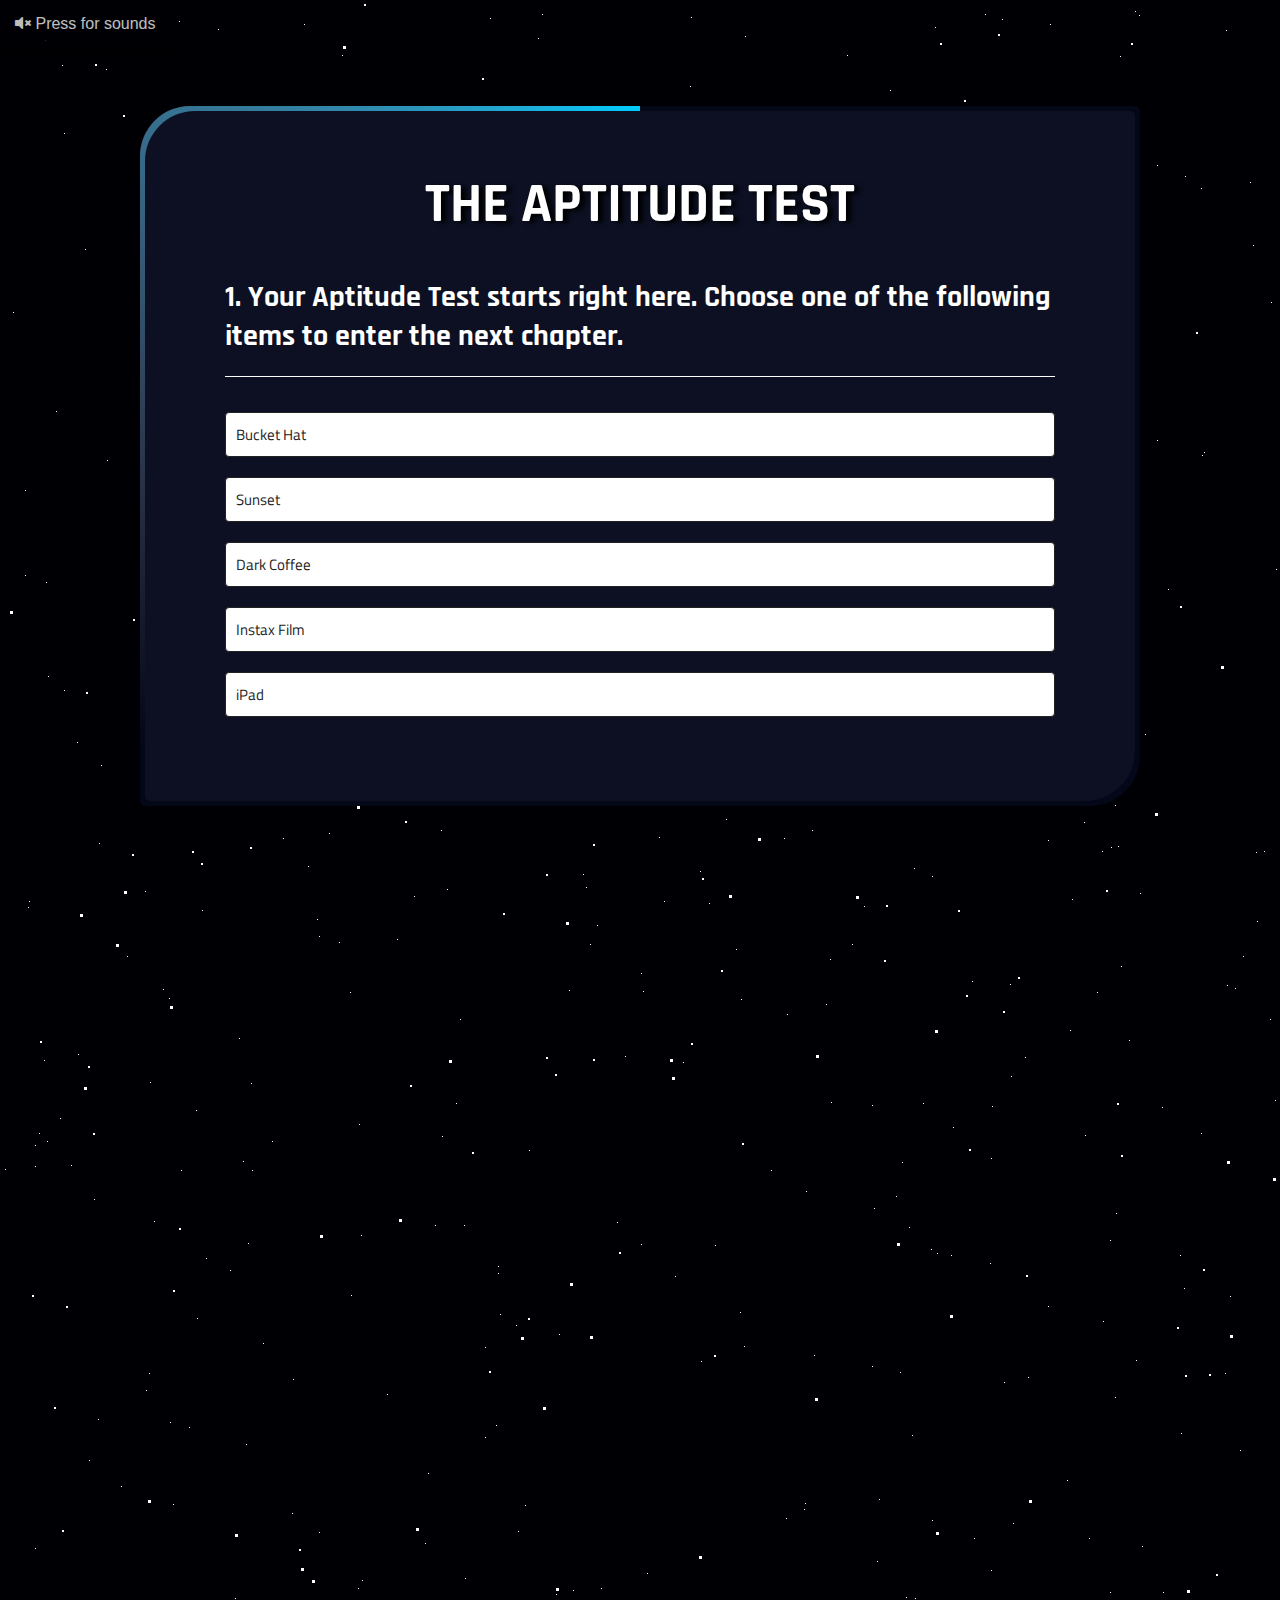
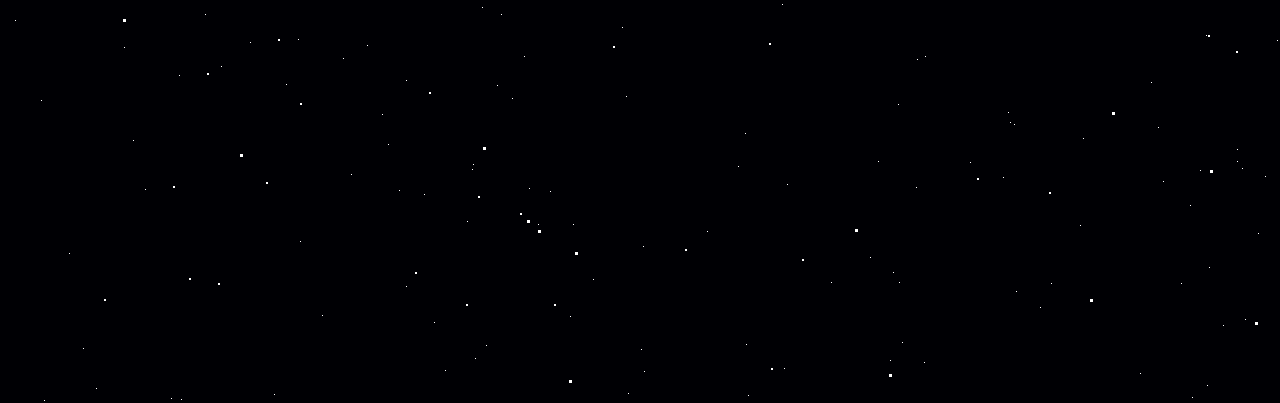
==== commit 10fe7b24: "Fixed Bugs; Updated UI" ====
--- a/test.html
+++ b/test.html
@@ -46,6 +46,9 @@
                             <button class="ansbtn">Answer 5</button>
                             
                         </div>
+                        <img id="logo-faction"></img>
+                        <p id="ques-text"></p>
+                        <p id="ref-text">from ZIMBIO</p>
                         <button id="next-btn">NEXT</button>
                     </div>
                   
--- a/test.css
+++ b/test.css
@@ -183,7 +183,6 @@
   align-items: center;
   justify-content: center;
   overflow: hidden;
-
 }
 .test_container::before{
   
@@ -258,7 +257,7 @@
   color: white;
   display: none;
   margin-right: 50%;
-  margin-left: 40%;
+  margin-left: 45%;
   margin-top: 10px;
   font-family: 'Rajdhani', sans-serif;
   font-weight: 700;
@@ -319,4 +318,77 @@
   background: #1662B2;
   box-shadow: 0 2px 20px #1662B2;
   color: #ffffff;
+}
+
+#ref-text {
+  color: #ffffff;
+  font-family: 'Titillium Web', sans-serif;
+  font-size: 10px;
+  text-align: justify;
+  text-justify: inter-word;
+  display: none;
+}
+
+#logo-faction {
+  height: 150px;
+  margin-left: 40%;
+  transition: 0.5s;
+  position: flex;
+  align-items: center;
+  justify-content: center;
+  display: none;
+}
+
+@media (max-width:1300px) {
+  .test_container{
+    width: 1000px;
+    height: 700px;
+  }
+}
+
+@media (max-width:990px)
+{
+  .test_container{
+    width: 800px;
+    height: 1500px;
+  }
+  #next-btn {
+    margin-left: 45%;
+  }
+}
+
+@media (max-width:420px)
+{
+  .test_container{
+    width: 600px;
+    height: 1200px;
+  }
+
+  .test_form{
+    padding: 30px 50px;
+    color: #00ccff;
+  }
+
+  h1 {
+    font-size: 40px;
+}
+
+.aptitude h2 {
+  font-size: 20px;
+}
+
+.test_form h4 {
+    font-size: 20px;
+}
+
+.test_form p {
+  color: #ffffff;
+  font-family: 'Titillium Web', sans-serif;
+  font-size: 18px;
+  text-align: justify;
+  text-justify: inter-word;
+}
+#next-btn {
+  margin-left: 35%;
+}
 }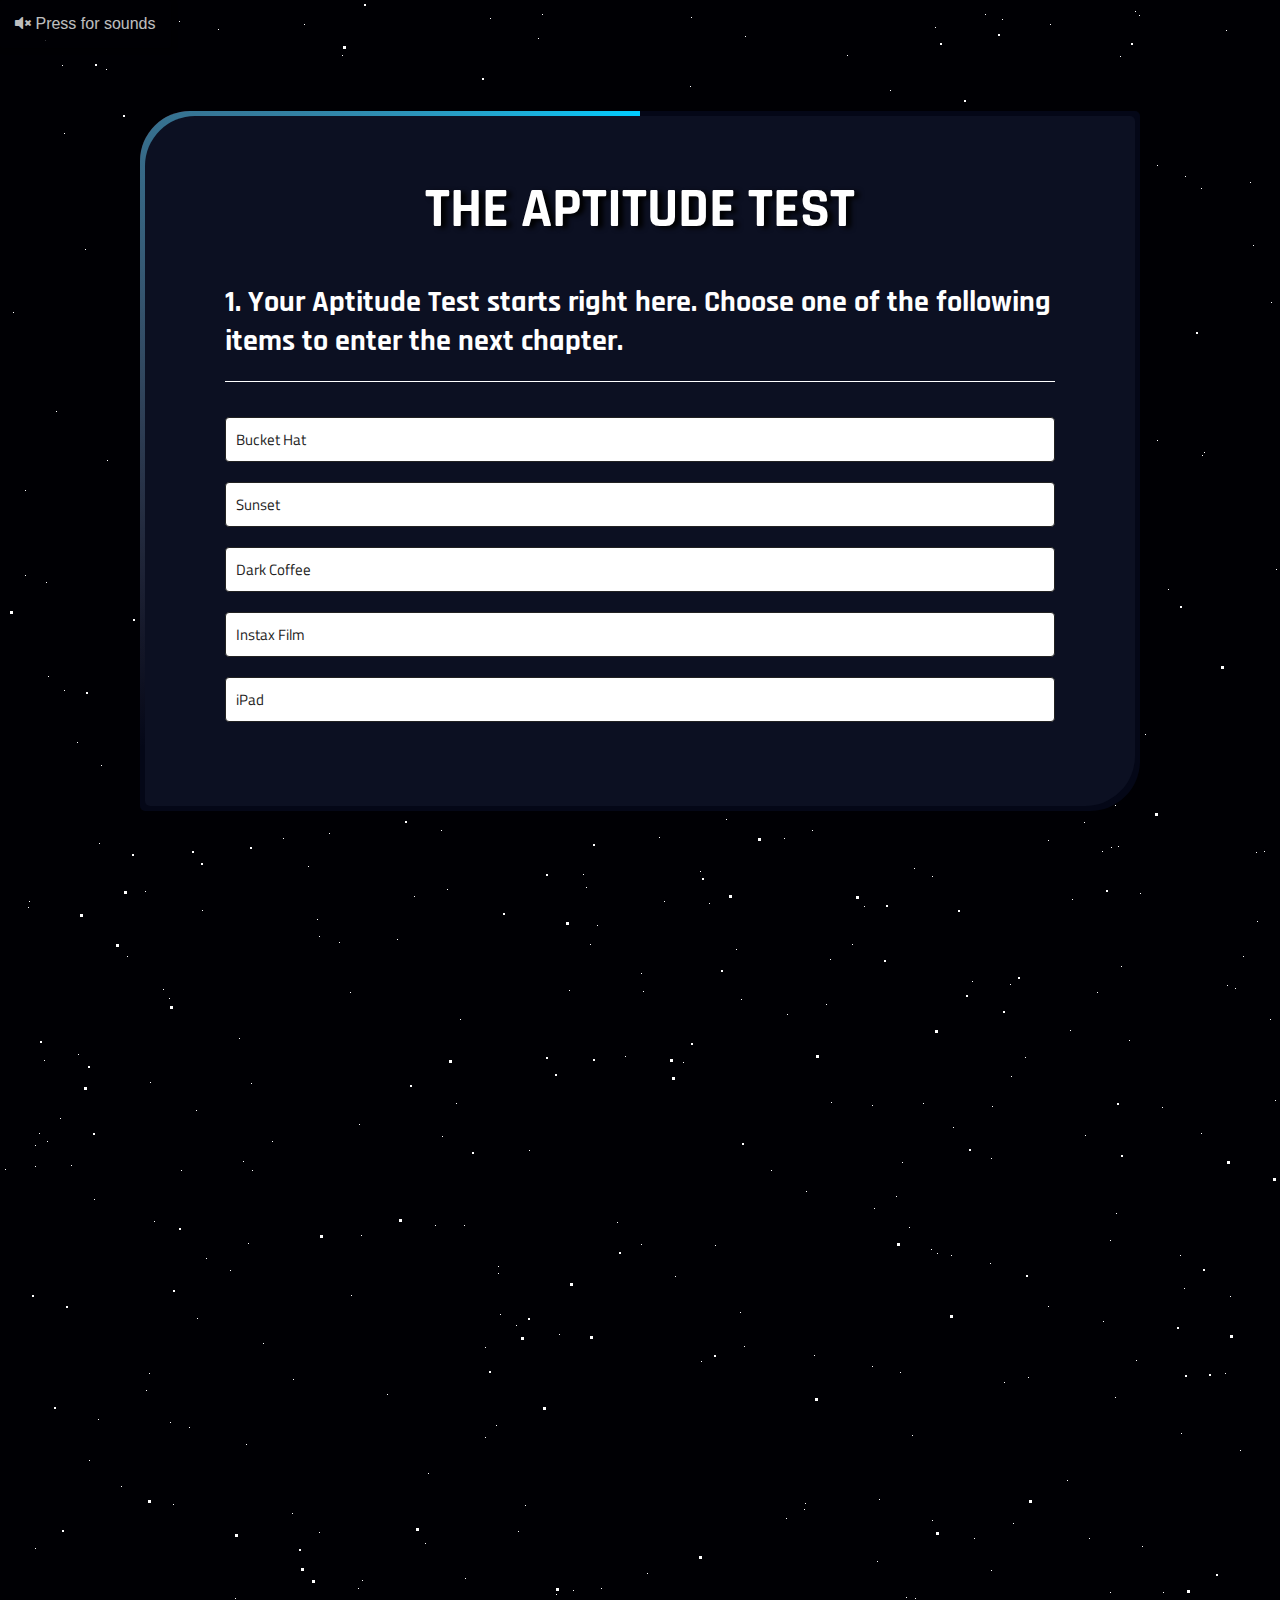
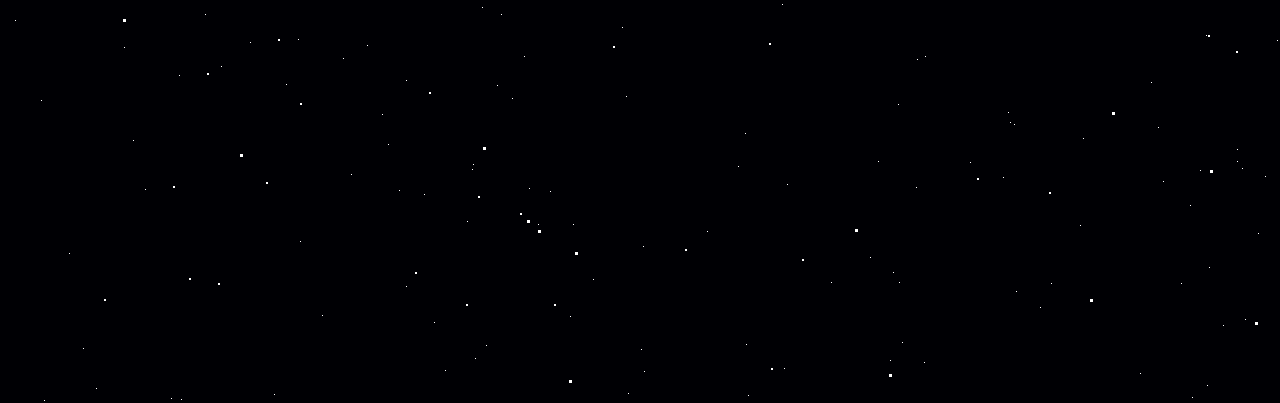
==== commit 53beac54: "fix layout bugs" ====
--- a/test.html
+++ b/test.html
@@ -38,16 +38,23 @@
                     <div class="test aptitude">
                         <h1>THE APTITUDE TEST</h1>
                         <h2 id="question">QUESTION HERE</h2>
+                        <p id="ques-text"></p>
                         <div id="answer-buttons">
                             <button class="ansbtn">Answer 1</button>
                             <button class="ansbtn">Answer 2</button>
                             <button class="ansbtn">Answer 3</button>
                             <button class="ansbtn">Answer 4</button>
-                            <button class="ansbtn">Answer 5</button>
-                            
+                            <button class="ansbtn">Answer 5</button> 
+                        </div>
+
+                        <div id="faction-buttons">
+                            <button class="ansbtn" onclick="abnFaction()">Abnegation - The Selfless</button>
+                            <button class="ansbtn" onclick="amiFaction()">Amity - The Peaceful</button>
+                            <button class="ansbtn" onclick="canFaction()">Candor - The Honest</button>
+                            <button class="ansbtn" onclick="daunFaction()">Dauntless - The Brave</button>
+                            <button class="ansbtn" onclick="eruFaction()">Erudite - The Intelligent</button> 
                         </div>
                         <img id="logo-faction"></img>
-                        <p id="ques-text"></p>
                         <p id="ref-text">from ZIMBIO</p>
                         <button id="next-btn">NEXT</button>
                     </div>
--- a/test.css
+++ b/test.css
@@ -183,6 +183,7 @@
   align-items: center;
   justify-content: center;
   overflow: hidden;
+  margin-top: 10px;
 }
 .test_container::before{
   
@@ -352,6 +353,35 @@
     width: 800px;
     height: 1500px;
   }
+  .test_container{
+    width: 600px;
+    height: 1200px;
+  }
+
+  .test_form{
+    padding: 30px 50px;
+    color: #00ccff;
+  }
+
+  h1 {
+    font-size: 40px;
+}
+
+.aptitude h2 {
+  font-size: 20px;
+}
+
+.test_form h4 {
+    font-size: 20px;
+}
+
+.test_form p {
+  color: #ffffff;
+  font-family: 'Titillium Web', sans-serif;
+  font-size: 18px;
+  text-align: justify;
+  text-justify: inter-word;
+}
   #next-btn {
     margin-left: 45%;
   }
@@ -391,4 +421,8 @@
 #next-btn {
   margin-left: 35%;
 }
+}
+
+#faction-buttons {
+  display: none;
 }